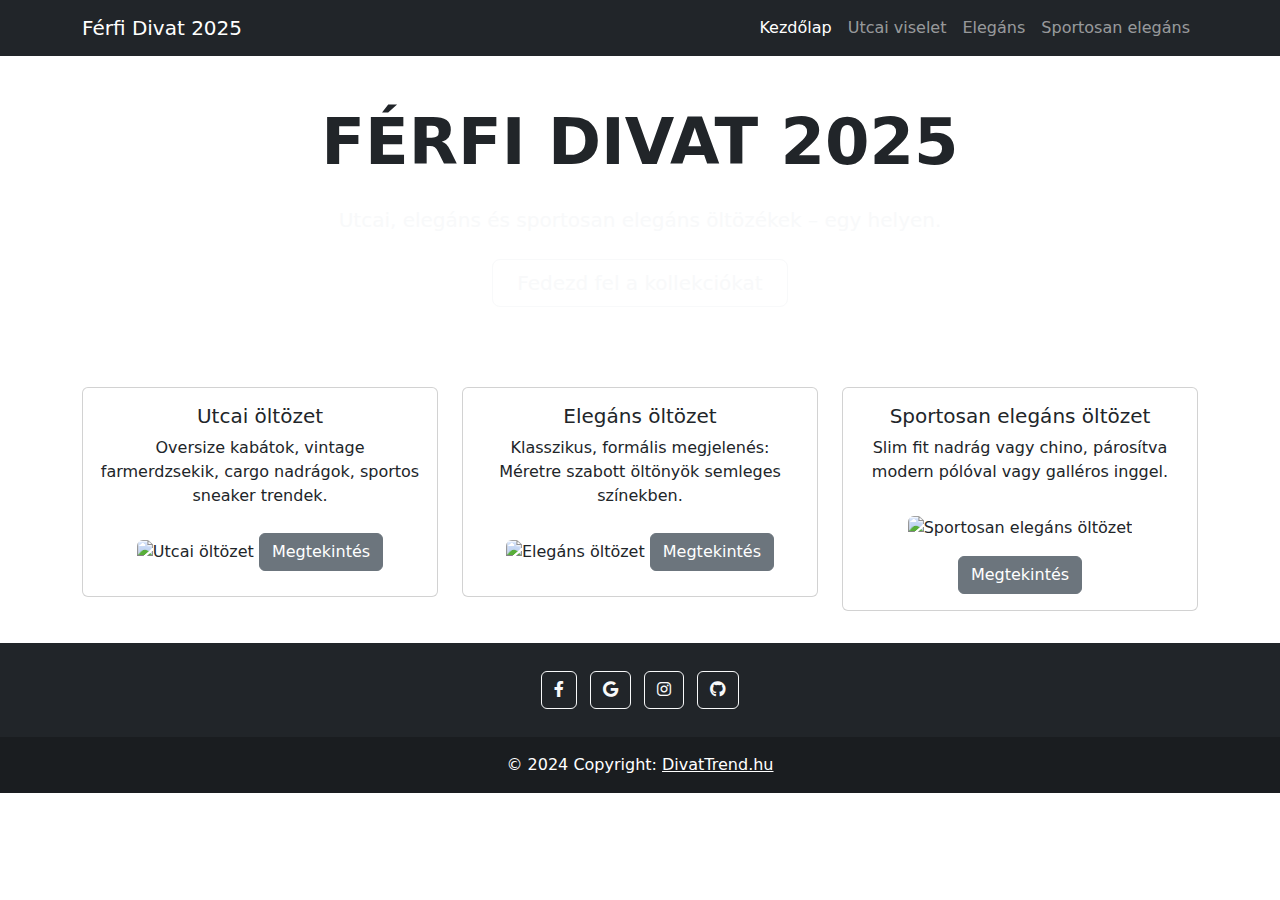
==== index.html @ 838348c1 "1. verzió" ====
<!DOCTYPE html>
<html lang="en">
<head>
    <meta charset="UTF-8">
    <meta name="viewport" content="width=device-width, initial-scale=1.0">
    <title>DivatTrend.hu - 2025-ös trendek egy oldalon</title>
    <link rel="stylesheet" href="css/divattrend.css">
    <link href="https://cdnjs.cloudflare.com/ajax/libs/font-awesome/6.0.0-beta3/css/all.min.css" rel="stylesheet">
    <link href="https://cdn.jsdelivr.net/npm/bootstrap@5.3.3/dist/css/bootstrap.min.css" rel="stylesheet" integrity="sha384-QWTKZyjpPEjISv5WaRU9OFeRpok6YctnYmDr5pNlyT2bRjXh0JMhjY6hW+ALEwIH" crossorigin="anonymous">
</head>
</head>
<body>
      <nav class="navbar navbar-expand-lg navbar-dark bg-dark">
        <div class="container">
            <a class="navbar-brand" href="#">Férfi Divat 2025</a>
            <button class="navbar-toggler" type="button" data-bs-toggle="collapse" data-bs-target="#navbarNav" aria-controls="navbarNav" aria-expanded="false" aria-label="Toggle navigation">
                <span class="navbar-toggler-icon"></span>
            </button>
            <div class="collapse navbar-collapse" id="navbarNav">
                <ul class="navbar-nav ms-auto">
                    <li class="nav-item">
                        <a class="nav-link active" href="index.html">Kezdőlap</a>
                    </li>
                    <li class="nav-item">
                        <a class="nav-link" href="utcai.html">Utcai viselet</a>
                    </li>
                    <li class="nav-item">
                        <a class="nav-link" href="#elegans">Elegáns</a>
                    </li>
                    <li class="nav-item">
                        <a class="nav-link" href="#sportosan-elegans">Sportosan elegáns</a>
                    </li>
                </ul>
            </div>
        </div>
    </nav>
    <header class="hero-section text-center">
    <div class="container py-5">
        <h1 class="display-3 fw-bold text-uppercase mb-4 text-gradient">Férfi Divat 2025</h1>
        <p class="lead text-light mb-4">Utcai, elegáns és sportosan elegáns öltözékek – egy helyen.</p>
        <a href="#kollekcionk" class="btn btn-outline-light btn-lg px-4">Fedezd fel a kollekciókat</a>
    </div>
    </header>
      <div class="container" id="kollekcionk">
        <div class="row py-2">
            <div class="col-md-6 col-lg-4">
                <div class="card my-4">
                    <div class="card-body align-center text-center">
                        <h5>Utcai öltözet</h5>
                        <p>Oversize kabátok, vintage farmerdzsekik, cargo nadrágok, sportos sneaker trendek.</p>
                        <img src="img/utcai.png" class="img-fluid mb-3 mt-3 rounded" alt="Utcai öltözet" title="Utcai öltözet">
                        <a href="" class="btn btn-secondary">Megtekintés</a>
                    </div>
                    
                </div>
            </div>
            <div class="col-md-6 col-lg-4">
                <div class="card my-4">
                    <div class="card-body align-center text-center">
                        <h5>Elegáns öltözet</h5>
                        <p>Klasszikus, formális megjelenés: Méretre szabott öltönyök semleges színekben.</p>
                        <img src="img/elegans.jpg" class="img-fluid mb-3 mt-3 rounded" alt="Elegáns öltözet" title="Elegáns öltözet">
                        <a href="" class="btn btn-secondary">Megtekintés</a>
                    </div>
                    
                </div>
            </div>
            <div class="col-md-6 col-lg-4">
              <div class="card my-4">
                  <div class="card-body align-center text-center">
                      <h5>Sportosan elegáns öltözet</h5>
                      <p>Slim fit nadrág vagy chino, párosítva modern pólóval vagy galléros inggel.</p>
                      <img src="img/sportosanelegans.jpg" class="img-fluid mb-3 mt-3 rounded" alt="Sportosan elegáns öltözet" title="Sportosan elegáns öltözet">
                      <a href="" class="btn btn-secondary">Megtekintés</a>
                  </div>
                  
              </div>
          </div>
        </div>
      </div>
      <footer class="bg-dark text-center text-white">
        <div class="container p-4 pb-0">
          <section class="mb-4">
            <a class="btn btn-outline-light btn-floating m-1" href="https://facebook.com" role="button"
              ><i class="fab fa-facebook-f"></i
            ></a>
            <a class="btn btn-outline-light btn-floating m-1" href="https://google.com" role="button"
              ><i class="fab fa-google"></i
            ></a>
            <a class="btn btn-outline-light btn-floating m-1" href="https://instagram.com" role="button"
              ><i class="fab fa-instagram"></i
            ></a>
            <a class="btn btn-outline-light btn-floating m-1" href="https://github.com/10c-lakatos/DivatTrend.hu" role="button"
              ><i class="fab fa-github"></i
            ></a>
          </section>
        </div>
        <div class="text-center p-3" style="background-color: rgba(0, 0, 0, 0.2);">
          © 2024 Copyright:
          <a class="text-white" href="index.html">DivatTrend.hu</a>
        </div>
      </footer>
    <script src="https://cdn.jsdelivr.net/npm/bootstrap@5.3.3/dist/js/bootstrap.bundle.min.js" integrity="sha384-YvpcrYf0tY3lHB60NNkmXc5s9fDVZLESaAA55NDzOxhy9GkcIdslK1eN7N6jIeHz" crossorigin="anonymous"></script>
</body>
</html>
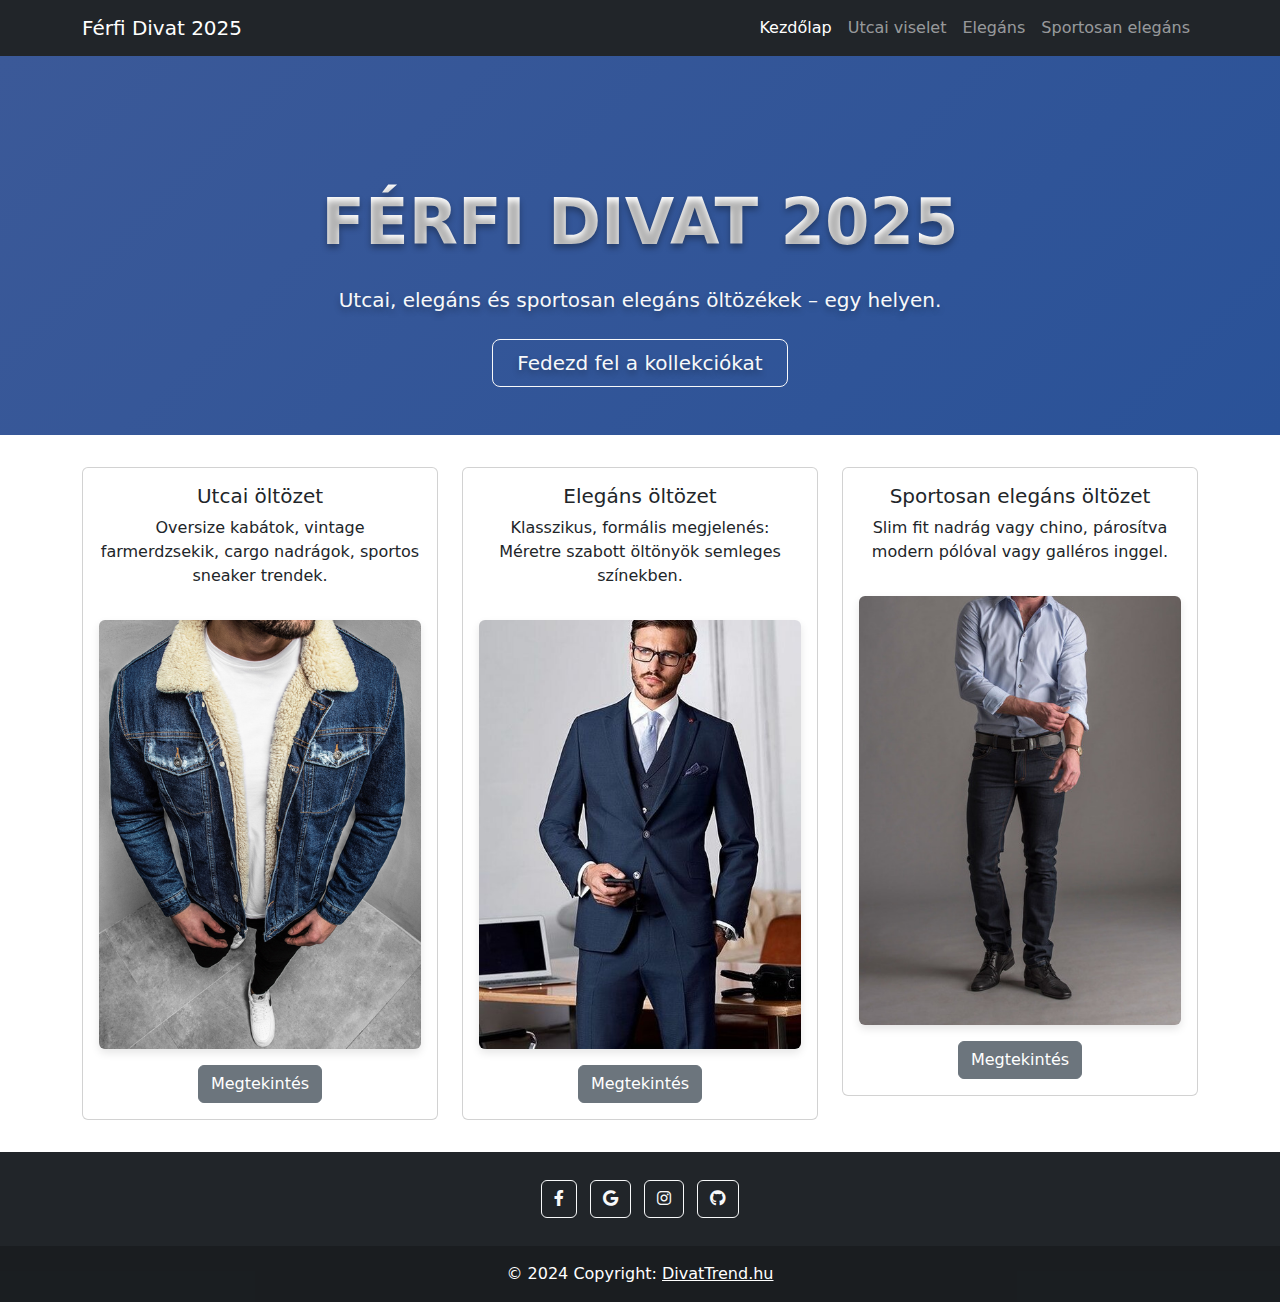
==== commit 53154940: "2. verzió" ====
--- a/index.html
+++ b/index.html
@@ -1,105 +1,105 @@
-<!DOCTYPE html>
-<html lang="en">
-<head>
-    <meta charset="UTF-8">
-    <meta name="viewport" content="width=device-width, initial-scale=1.0">
-    <title>DivatTrend.hu - 2025-ös trendek egy oldalon</title>
-    <link rel="stylesheet" href="css/divattrend.css">
-    <link href="https://cdnjs.cloudflare.com/ajax/libs/font-awesome/6.0.0-beta3/css/all.min.css" rel="stylesheet">
-    <link href="https://cdn.jsdelivr.net/npm/bootstrap@5.3.3/dist/css/bootstrap.min.css" rel="stylesheet" integrity="sha384-QWTKZyjpPEjISv5WaRU9OFeRpok6YctnYmDr5pNlyT2bRjXh0JMhjY6hW+ALEwIH" crossorigin="anonymous">
-</head>
-</head>
-<body>
-      <nav class="navbar navbar-expand-lg navbar-dark bg-dark">
-        <div class="container">
-            <a class="navbar-brand" href="#">Férfi Divat 2025</a>
-            <button class="navbar-toggler" type="button" data-bs-toggle="collapse" data-bs-target="#navbarNav" aria-controls="navbarNav" aria-expanded="false" aria-label="Toggle navigation">
-                <span class="navbar-toggler-icon"></span>
-            </button>
-            <div class="collapse navbar-collapse" id="navbarNav">
-                <ul class="navbar-nav ms-auto">
-                    <li class="nav-item">
-                        <a class="nav-link active" href="index.html">Kezdőlap</a>
-                    </li>
-                    <li class="nav-item">
-                        <a class="nav-link" href="utcai.html">Utcai viselet</a>
-                    </li>
-                    <li class="nav-item">
-                        <a class="nav-link" href="#elegans">Elegáns</a>
-                    </li>
-                    <li class="nav-item">
-                        <a class="nav-link" href="#sportosan-elegans">Sportosan elegáns</a>
-                    </li>
-                </ul>
-            </div>
-        </div>
-    </nav>
-    <header class="hero-section text-center">
-    <div class="container py-5">
-        <h1 class="display-3 fw-bold text-uppercase mb-4 text-gradient">Férfi Divat 2025</h1>
-        <p class="lead text-light mb-4">Utcai, elegáns és sportosan elegáns öltözékek – egy helyen.</p>
-        <a href="#kollekcionk" class="btn btn-outline-light btn-lg px-4">Fedezd fel a kollekciókat</a>
-    </div>
-    </header>
-      <div class="container" id="kollekcionk">
-        <div class="row py-2">
-            <div class="col-md-6 col-lg-4">
-                <div class="card my-4">
-                    <div class="card-body align-center text-center">
-                        <h5>Utcai öltözet</h5>
-                        <p>Oversize kabátok, vintage farmerdzsekik, cargo nadrágok, sportos sneaker trendek.</p>
-                        <img src="img/utcai.png" class="img-fluid mb-3 mt-3 rounded" alt="Utcai öltözet" title="Utcai öltözet">
-                        <a href="" class="btn btn-secondary">Megtekintés</a>
-                    </div>
-                    
-                </div>
-            </div>
-            <div class="col-md-6 col-lg-4">
-                <div class="card my-4">
-                    <div class="card-body align-center text-center">
-                        <h5>Elegáns öltözet</h5>
-                        <p>Klasszikus, formális megjelenés: Méretre szabott öltönyök semleges színekben.</p>
-                        <img src="img/elegans.jpg" class="img-fluid mb-3 mt-3 rounded" alt="Elegáns öltözet" title="Elegáns öltözet">
-                        <a href="" class="btn btn-secondary">Megtekintés</a>
-                    </div>
-                    
-                </div>
-            </div>
-            <div class="col-md-6 col-lg-4">
-              <div class="card my-4">
-                  <div class="card-body align-center text-center">
-                      <h5>Sportosan elegáns öltözet</h5>
-                      <p>Slim fit nadrág vagy chino, párosítva modern pólóval vagy galléros inggel.</p>
-                      <img src="img/sportosanelegans.jpg" class="img-fluid mb-3 mt-3 rounded" alt="Sportosan elegáns öltözet" title="Sportosan elegáns öltözet">
-                      <a href="" class="btn btn-secondary">Megtekintés</a>
-                  </div>
-                  
-              </div>
-          </div>
-        </div>
-      </div>
-      <footer class="bg-dark text-center text-white">
-        <div class="container p-4 pb-0">
-          <section class="mb-4">
-            <a class="btn btn-outline-light btn-floating m-1" href="https://facebook.com" role="button"
-              ><i class="fab fa-facebook-f"></i
-            ></a>
-            <a class="btn btn-outline-light btn-floating m-1" href="https://google.com" role="button"
-              ><i class="fab fa-google"></i
-            ></a>
-            <a class="btn btn-outline-light btn-floating m-1" href="https://instagram.com" role="button"
-              ><i class="fab fa-instagram"></i
-            ></a>
-            <a class="btn btn-outline-light btn-floating m-1" href="https://github.com/10c-lakatos/DivatTrend.hu" role="button"
-              ><i class="fab fa-github"></i
-            ></a>
-          </section>
-        </div>
-        <div class="text-center p-3" style="background-color: rgba(0, 0, 0, 0.2);">
-          © 2024 Copyright:
-          <a class="text-white" href="index.html">DivatTrend.hu</a>
-        </div>
-      </footer>
-    <script src="https://cdn.jsdelivr.net/npm/bootstrap@5.3.3/dist/js/bootstrap.bundle.min.js" integrity="sha384-YvpcrYf0tY3lHB60NNkmXc5s9fDVZLESaAA55NDzOxhy9GkcIdslK1eN7N6jIeHz" crossorigin="anonymous"></script>
-</body>
+<!DOCTYPE html>
+<html lang="en">
+<head>
+    <meta charset="UTF-8">
+    <meta name="viewport" content="width=device-width, initial-scale=1.0">
+    <title>DivatTrend.hu - 2025-ös trendek egy oldalon</title>
+    <link rel="stylesheet" href="css/divattrend.css">
+    <link href="https://cdnjs.cloudflare.com/ajax/libs/font-awesome/6.0.0-beta3/css/all.min.css" rel="stylesheet">
+    <link href="https://cdn.jsdelivr.net/npm/bootstrap@5.3.3/dist/css/bootstrap.min.css" rel="stylesheet" integrity="sha384-QWTKZyjpPEjISv5WaRU9OFeRpok6YctnYmDr5pNlyT2bRjXh0JMhjY6hW+ALEwIH" crossorigin="anonymous">
+</head>
+</head>
+<body>
+      <nav class="navbar navbar-expand-lg navbar-dark bg-dark">
+        <div class="container">
+            <a class="navbar-brand" href="#">Férfi Divat 2025</a>
+            <button class="navbar-toggler" type="button" data-bs-toggle="collapse" data-bs-target="#navbarNav" aria-controls="navbarNav" aria-expanded="false" aria-label="Toggle navigation">
+                <span class="navbar-toggler-icon"></span>
+            </button>
+            <div class="collapse navbar-collapse" id="navbarNav">
+                <ul class="navbar-nav ms-auto">
+                    <li class="nav-item">
+                        <a class="nav-link active" href="index.html">Kezdőlap</a>
+                    </li>
+                    <li class="nav-item">
+                        <a class="nav-link" href="utcai.html">Utcai viselet</a>
+                    </li>
+                    <li class="nav-item">
+                        <a class="nav-link" href="#elegans">Elegáns</a>
+                    </li>
+                    <li class="nav-item">
+                        <a class="nav-link" href="#sportosan-elegans">Sportosan elegáns</a>
+                    </li>
+                </ul>
+            </div>
+        </div>
+    </nav>
+    <header class="hero-section text-center">
+    <div class="container py-5">
+        <h1 class="display-3 fw-bold text-uppercase mb-4 text-gradient">Férfi Divat 2025</h1>
+        <p class="lead text-light mb-4">Utcai, elegáns és sportosan elegáns öltözékek – egy helyen.</p>
+        <a href="#kollekcionk" class="btn btn-outline-light btn-lg px-4">Fedezd fel a kollekciókat</a>
+    </div>
+    </header>
+      <div class="container" id="kollekcionk">
+        <div class="row py-2">
+            <div class="col-md-6 col-lg-4">
+                <div class="card my-4">
+                    <div class="card-body align-center text-center">
+                        <h5>Utcai öltözet</h5>
+                        <p>Oversize kabátok, vintage farmerdzsekik, cargo nadrágok, sportos sneaker trendek.</p>
+                        <img src="img/utcai.png" class="img-fluid mb-3 mt-3 rounded" alt="Utcai öltözet" title="Utcai öltözet">
+                        <a href="" class="btn btn-secondary">Megtekintés</a>
+                    </div>
+                    
+                </div>
+            </div>
+            <div class="col-md-6 col-lg-4">
+                <div class="card my-4">
+                    <div class="card-body align-center text-center">
+                        <h5>Elegáns öltözet</h5>
+                        <p>Klasszikus, formális megjelenés: Méretre szabott öltönyök semleges színekben.</p>
+                        <img src="img/elegans.jpg" class="img-fluid mb-3 mt-3 rounded" alt="Elegáns öltözet" title="Elegáns öltözet">
+                        <a href="" class="btn btn-secondary">Megtekintés</a>
+                    </div>
+                    
+                </div>
+            </div>
+            <div class="col-md-6 col-lg-4">
+              <div class="card my-4">
+                  <div class="card-body align-center text-center">
+                      <h5>Sportosan elegáns öltözet</h5>
+                      <p>Slim fit nadrág vagy chino, párosítva modern pólóval vagy galléros inggel.</p>
+                      <img src="img/sportosanelegans.jpg" class="img-fluid mb-3 mt-3 rounded" alt="Sportosan elegáns öltözet" title="Sportosan elegáns öltözet">
+                      <a href="" class="btn btn-secondary">Megtekintés</a>
+                  </div>
+                  
+              </div>
+          </div>
+        </div>
+      </div>
+      <footer class="bg-dark text-center text-white">
+        <div class="container p-4 pb-0">
+          <section class="mb-4">
+            <a class="btn btn-outline-light btn-floating m-1" href="https://facebook.com" role="button"
+              ><i class="fab fa-facebook-f"></i
+            ></a>
+            <a class="btn btn-outline-light btn-floating m-1" href="https://google.com" role="button"
+              ><i class="fab fa-google"></i
+            ></a>
+            <a class="btn btn-outline-light btn-floating m-1" href="https://instagram.com" role="button"
+              ><i class="fab fa-instagram"></i
+            ></a>
+            <a class="btn btn-outline-light btn-floating m-1" href="https://github.com/10c-lakatos/DivatTrend.hu" role="button"
+              ><i class="fab fa-github"></i
+            ></a>
+          </section>
+        </div>
+        <div class="text-center p-3" style="background-color: rgba(0, 0, 0, 0.2);">
+          © 2024 Copyright:
+          <a class="text-white" href="index.html">DivatTrend.hu</a>
+        </div>
+      </footer>
+    <script src="https://cdn.jsdelivr.net/npm/bootstrap@5.3.3/dist/js/bootstrap.bundle.min.js" integrity="sha384-YvpcrYf0tY3lHB60NNkmXc5s9fDVZLESaAA55NDzOxhy9GkcIdslK1eN7N6jIeHz" crossorigin="anonymous"></script>
+</body>
 </html>--- a/css/divattrend.css
+++ b/css/divattrend.css
@@ -0,0 +1,29 @@
+.hero-section {
+    background: linear-gradient(135deg, #3b5998, #2a5298);
+    color: white;
+    text-shadow: 0px 4px 6px rgba(0, 0, 0, 0.3);
+    padding: 80px 20px 0;
+    position: relative;
+    margin-bottom: 0;
+}
+.text-gradient {
+    background: white !important;
+    -webkit-background-clip: text !important;
+    -webkit-text-fill-color: transparent !important;
+}
+.btn-outline-light {
+    border: 2px solid #fff;
+    transition: all 0.3s ease-in-out;
+}
+
+.btn-outline-light:hover {
+    background-color: #fff;
+    color: #1e3c72;
+}
+img {
+    box-shadow: 0 4px 8px rgba(0, 0, 0, 0.1);
+    transition: transform 0.3s ease;
+}
+img:hover {
+    transform: scale(1.05);
+}
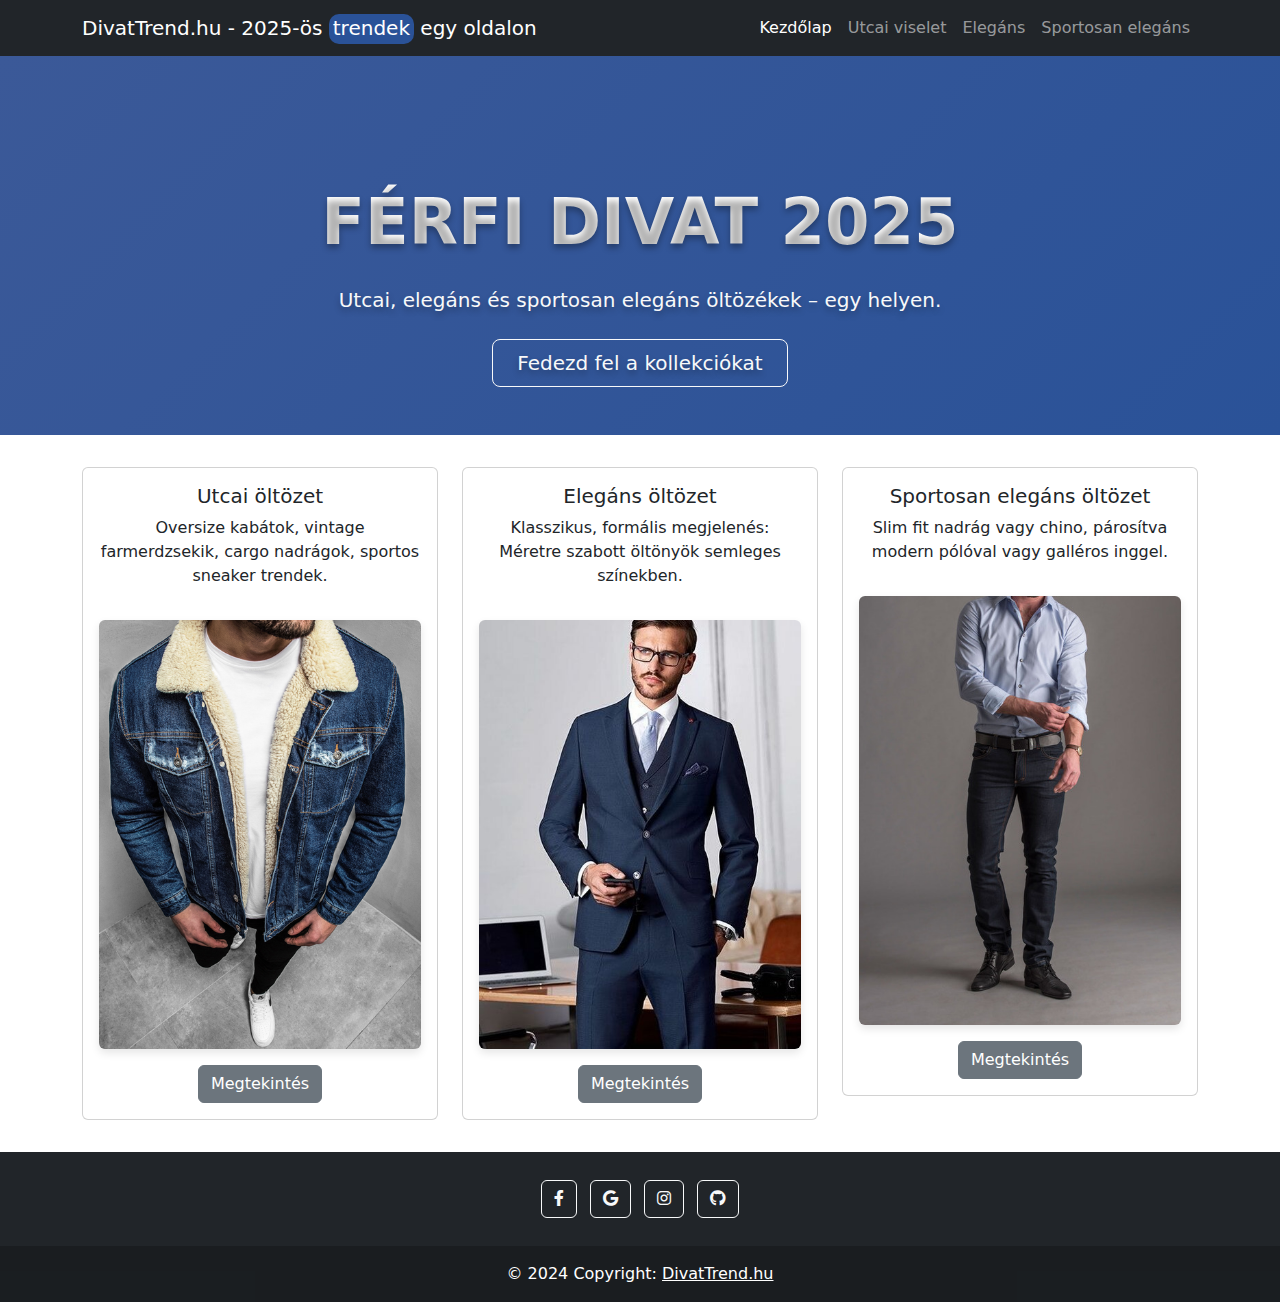
==== commit d732895c: "3. verzió" ====
--- a/index.html
+++ b/index.html
@@ -12,7 +12,7 @@
 <body>
       <nav class="navbar navbar-expand-lg navbar-dark bg-dark">
         <div class="container">
-            <a class="navbar-brand" href="#">Férfi Divat 2025</a>
+            <a class="navbar-brand" href="#">DivatTrend.hu - 2025-ös <kiemeles>trendek</kiemeles> egy oldalon</a>
             <button class="navbar-toggler" type="button" data-bs-toggle="collapse" data-bs-target="#navbarNav" aria-controls="navbarNav" aria-expanded="false" aria-label="Toggle navigation">
                 <span class="navbar-toggler-icon"></span>
             </button>
@@ -25,10 +25,10 @@
                         <a class="nav-link" href="utcai.html">Utcai viselet</a>
                     </li>
                     <li class="nav-item">
-                        <a class="nav-link" href="#elegans">Elegáns</a>
+                        <a class="nav-link" href="elegans_divat.html">Elegáns</a>
                     </li>
                     <li class="nav-item">
-                        <a class="nav-link" href="#sportosan-elegans">Sportosan elegáns</a>
+                        <a class="nav-link" href="sportosanelegans.html">Sportosan elegáns</a>
                     </li>
                 </ul>
             </div>
@@ -49,7 +49,7 @@
                         <h5>Utcai öltözet</h5>
                         <p>Oversize kabátok, vintage farmerdzsekik, cargo nadrágok, sportos sneaker trendek.</p>
                         <img src="img/utcai.png" class="img-fluid mb-3 mt-3 rounded" alt="Utcai öltözet" title="Utcai öltözet">
-                        <a href="" class="btn btn-secondary">Megtekintés</a>
+                        <a href="utcai.html" class="btn btn-secondary">Megtekintés</a>
                     </div>
                     
                 </div>
@@ -60,7 +60,7 @@
                         <h5>Elegáns öltözet</h5>
                         <p>Klasszikus, formális megjelenés: Méretre szabott öltönyök semleges színekben.</p>
                         <img src="img/elegans.jpg" class="img-fluid mb-3 mt-3 rounded" alt="Elegáns öltözet" title="Elegáns öltözet">
-                        <a href="" class="btn btn-secondary">Megtekintés</a>
+                        <a href="elegans_divat.html" class="btn btn-secondary">Megtekintés</a>
                     </div>
                     
                 </div>
@@ -71,7 +71,7 @@
                       <h5>Sportosan elegáns öltözet</h5>
                       <p>Slim fit nadrág vagy chino, párosítva modern pólóval vagy galléros inggel.</p>
                       <img src="img/sportosanelegans.jpg" class="img-fluid mb-3 mt-3 rounded" alt="Sportosan elegáns öltözet" title="Sportosan elegáns öltözet">
-                      <a href="" class="btn btn-secondary">Megtekintés</a>
+                      <a href="sportosanelegans.html" class="btn btn-secondary">Megtekintés</a>
                   </div>
                   
               </div>
--- a/css/divattrend.css
+++ b/css/divattrend.css
@@ -27,3 +27,9 @@
 img:hover {
     transform: scale(1.05);
 }
+kiemeles {
+    background-color: #2a5298;
+    color: white;
+    border-radius: 10px;
+    padding: 2px 4px 4px 4px;
+}